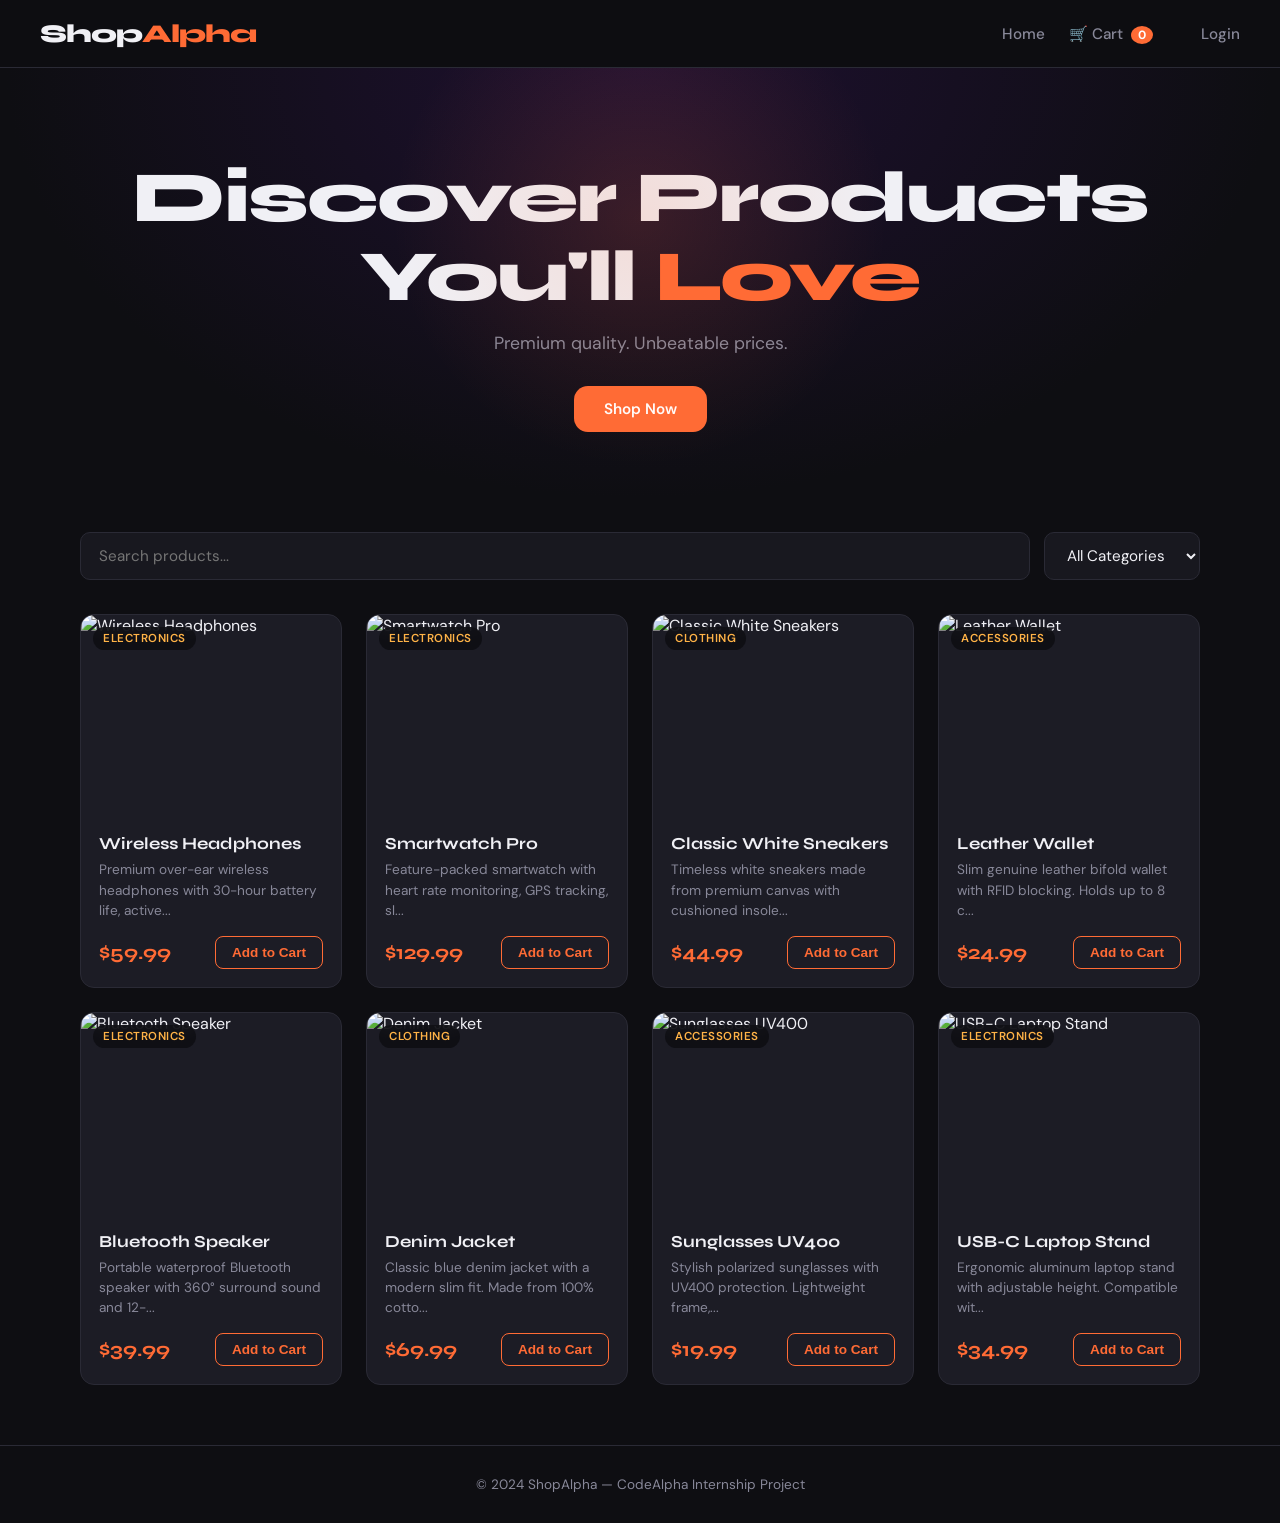
==== index.html @ 5229784b "TASK1" ====
<!DOCTYPE html>
<html lang="en">
<head>
  <meta charset="UTF-8" />
  <meta name="viewport" content="width=device-width, initial-scale=1.0"/>
  <title>ShopAlpha — Store</title>
  <link rel="stylesheet" href="style.css" />
</head>
<body>

  <nav class="navbar">
  <div class="logo">Shop<span>Alpha</span></div>
  <div class="nav-links">
    <a href="index.html">Home</a>
    <a href="cart.html">🛒 Cart <span class="cart-count" id="cartCount">0</span></a>
    <span id="userGreeting" style="color:#888899;font-size:0.9rem;"></span>
    <a href="auth.html" id="authLink">Login</a>
  </div>
</nav>

  <section class="hero">
    <h1>Discover Products<br/>You'll <span>Love</span></h1>
    <p>Premium quality. Unbeatable prices.</p>
    <a href="#products" class="btn">Shop Now</a>
  </section>

  <section class="controls" id="products">
    <input type="text" id="searchInput" placeholder="Search products..." oninput="filterProducts()" />
    <select id="categoryFilter" onchange="filterProducts()">
      <option value="all">All Categories</option>
      <option value="electronics">Electronics</option>
      <option value="clothing">Clothing</option>
      <option value="accessories">Accessories</option>
    </select>
  </section>

  <section class="product-grid" id="productGrid"></section>

  <div class="toast" id="toast">Item added to cart!</div>

  <footer><p>© 2024 ShopAlpha — CodeAlpha Internship Project</p></footer>

  <script src="products.js"></script>
  <script src="script.js"></script>
  <script>renderProducts(products);</script>
  <script src="products.js"></script>
  <script src="script.js"></script>
  <script>renderProducts(products);</script>
  
  <script>
    const loggedInUser = JSON.parse(localStorage.getItem("loggedInUser"));
    if (loggedInUser) {
      document.getElementById("userGreeting").textContent = "Hi, " + loggedInUser.name + "!";
      document.getElementById("authLink").textContent = "Logout";
      document.getElementById("authLink").href = "#";
      document.getElementById("authLink").onclick = () => {
        localStorage.removeItem("loggedInUser");
        window.location.reload();
      };
    }
  </script>
</body>
</html>
</body>
</html>
---- style.css ----
@import url('https://fonts.googleapis.com/css2?family=Syne:wght@400;600;700;800&family=DM+Sans:wght@300;400;500&display=swap');

*, *::before, *::after { box-sizing: border-box; margin: 0; padding: 0; }

:root {
  --bg: #0e0e12;
  --surface: #18181f;
  --border: #2a2a35;
  --accent: #ff6b35;
  --accent2: #ffb347;
  --text: #f0f0f5;
  --muted: #888899;
  --card-bg: #1c1c25;
  --radius: 14px;
  --font-head: 'Syne', sans-serif;
  --font-body: 'DM Sans', sans-serif;
}

body {
  background: var(--bg);
  color: var(--text);
  font-family: var(--font-body);
  min-height: 100vh;
}

.navbar {
  display: flex;
  justify-content: space-between;
  align-items: center;
  padding: 18px 40px;
  background: rgba(14,14,18,0.95);
  backdrop-filter: blur(12px);
  border-bottom: 1px solid var(--border);
  position: sticky;
  top: 0;
  z-index: 100;
}

.logo {
  font-family: var(--font-head);
  font-size: 1.6rem;
  font-weight: 800;
  color: var(--text);
  letter-spacing: -1px;
}
.logo span { color: var(--accent); }

.nav-links { display: flex; gap: 24px; align-items: center; }
.nav-links a {
  color: var(--muted);
  text-decoration: none;
  font-weight: 500;
  font-size: 0.95rem;
  transition: color 0.2s;
}
.nav-links a:hover, .nav-links a.active { color: var(--text); }

.cart-count {
  background: var(--accent);
  color: #fff;
  border-radius: 50%;
  padding: 1px 7px;
  font-size: 0.75rem;
  font-weight: 700;
  margin-left: 4px;
}

.hero {
  text-align: center;
  padding: 90px 20px 70px;
  background: radial-gradient(ellipse at top, #1e1030 0%, var(--bg) 70%);
  position: relative;
  overflow: hidden;
}
.hero::before {
  content: '';
  position: absolute;
  width: 500px; height: 500px;
  background: radial-gradient(circle, rgba(255,107,53,0.15) 0%, transparent 70%);
  top: -100px; left: 50%; transform: translateX(-50%);
  pointer-events: none;
}

.hero h1 {
  font-family: var(--font-head);
  font-size: clamp(2.5rem, 6vw, 4.5rem);
  font-weight: 800;
  line-height: 1.1;
  letter-spacing: -2px;
  margin-bottom: 16px;
}
.hero h1 span { color: var(--accent); }
.hero p { color: var(--muted); font-size: 1.1rem; margin-bottom: 32px; }

.btn {
  display: inline-block;
  padding: 13px 30px;
  background: var(--accent);
  color: #fff;
  border: none;
  border-radius: var(--radius);
  font-family: var(--font-body);
  font-size: 0.95rem;
  font-weight: 600;
  cursor: pointer;
  text-decoration: none;
  transition: background 0.2s, transform 0.1s;
}
.btn:hover { background: #e85a25; transform: translateY(-1px); }
.btn:active { transform: translateY(0); }

.btn-outline {
  background: transparent;
  border: 2px solid var(--accent);
  color: var(--accent);
}
.btn-outline:hover { background: var(--accent); color: #fff; }
.btn-danger { background: #c0392b; }
.btn-danger:hover { background: #a93226; }

.controls {
  display: flex;
  gap: 14px;
  padding: 30px 40px 10px;
  max-width: 1200px;
  margin: 0 auto;
}

.controls input, .controls select {
  padding: 12px 18px;
  border: 1px solid var(--border);
  background: var(--surface);
  color: var(--text);
  border-radius: 10px;
  font-size: 0.95rem;
  font-family: var(--font-body);
  outline: none;
  transition: border-color 0.2s;
}
.controls input { flex: 1; }
.controls input:focus, .controls select:focus { border-color: var(--accent); }

.product-grid {
  display: grid;
  grid-template-columns: repeat(auto-fill, minmax(260px, 1fr));
  gap: 24px;
  padding: 24px 40px 60px;
  max-width: 1200px;
  margin: 0 auto;
}

.product-card {
  background: var(--card-bg);
  border: 1px solid var(--border);
  border-radius: var(--radius);
  overflow: hidden;
  cursor: pointer;
  transition: transform 0.25s, border-color 0.25s, box-shadow 0.25s;
}
.product-card:hover {
  transform: translateY(-5px);
  border-color: var(--accent);
  box-shadow: 0 12px 40px rgba(255,107,53,0.15);
}

.card-img-wrap { position: relative; height: 200px; overflow: hidden; }
.card-img-wrap img {
  width: 100%; height: 100%;
  object-fit: cover;
  transition: transform 0.4s;
}
.product-card:hover .card-img-wrap img { transform: scale(1.06); }

.category-tag {
  position: absolute;
  top: 12px; left: 12px;
  background: rgba(14,14,18,0.85);
  color: var(--accent2);
  font-size: 0.72rem;
  font-weight: 600;
  text-transform: uppercase;
  letter-spacing: 0.5px;
  padding: 4px 10px;
  border-radius: 20px;
  backdrop-filter: blur(6px);
}

.card-body { padding: 18px; }
.card-body h3 {
  font-family: var(--font-head);
  font-size: 1.05rem;
  font-weight: 700;
  margin-bottom: 6px;
}
.card-desc { color: var(--muted); font-size: 0.85rem; line-height: 1.5; margin-bottom: 14px; }

.card-footer { display: flex; justify-content: space-between; align-items: center; }
.price { font-family: var(--font-head); font-size: 1.25rem; font-weight: 700; color: var(--accent); }

.add-btn {
  padding: 8px 16px;
  background: transparent;
  border: 1.5px solid var(--accent);
  color: var(--accent);
  border-radius: 8px;
  font-size: 0.85rem;
  font-weight: 600;
  cursor: pointer;
  transition: all 0.2s;
}
.add-btn:hover { background: var(--accent); color: #fff; }

.product-detail { max-width: 900px; margin: 60px auto; padding: 0 30px; }
.detail-card {
  display: grid;
  grid-template-columns: 1fr 1fr;
  gap: 40px;
  background: var(--card-bg);
  border: 1px solid var(--border);
  border-radius: 20px;
  overflow: hidden;
}
.detail-img-wrap img { width: 100%; height: 100%; object-fit: cover; min-height: 360px; }
.detail-info { padding: 40px 40px 40px 10px; display: flex; flex-direction: column; gap: 14px; }

.badge {
  display: inline-block;
  background: rgba(255,107,53,0.15);
  color: var(--accent);
  padding: 4px 12px;
  border-radius: 20px;
  font-size: 0.78rem;
  text-transform: uppercase;
  font-weight: 600;
  letter-spacing: 0.5px;
  width: fit-content;
}
.detail-info h1 { font-family: var(--font-head); font-size: 1.8rem; font-weight: 800; letter-spacing: -0.5px; }
.detail-desc { color: var(--muted); line-height: 1.7; font-size: 0.95rem; }
.detail-price { font-family: var(--font-head); font-size: 2rem; font-weight: 800; color: var(--accent); }
.qty-row { display: flex; align-items: center; gap: 12px; font-size: 0.95rem; color: var(--muted); }
.qty-row input {
  width: 70px; padding: 8px;
  background: var(--surface);
  border: 1px solid var(--border);
  color: var(--text);
  border-radius: 8px;
  font-size: 1rem;
  text-align: center;
}

.cart-section { max-width: 800px; margin: 50px auto; padding: 0 30px; }
.cart-section h2 { font-family: var(--font-head); font-size: 1.8rem; margin-bottom: 24px; font-weight: 800; }

.cart-list { display: flex; flex-direction: column; gap: 16px; }
.cart-item {
  display: flex; align-items: center; gap: 18px;
  background: var(--card-bg);
  border: 1px solid var(--border);
  border-radius: var(--radius);
  padding: 16px;
}
.cart-item img { width: 80px; height: 80px; object-fit: cover; border-radius: 10px; }
.cart-item-info { flex: 1; }
.cart-item-info h3 { font-size: 1rem; font-weight: 600; margin-bottom: 4px; }
.cart-item-info p { color: var(--muted); font-size: 0.9rem; }
.cart-item-actions { display: flex; align-items: center; gap: 14px; }
.subtotal { font-family: var(--font-head); font-size: 1.1rem; color: var(--accent); font-weight: 700; }

.remove-btn {
  background: transparent;
  border: 1px solid #c0392b;
  color: #c0392b;
  width: 32px; height: 32px;
  border-radius: 50%;
  cursor: pointer;
  font-size: 0.85rem;
  transition: all 0.2s;
}
.remove-btn:hover { background: #c0392b; color: #fff; }

.cart-total {
  display: flex; justify-content: space-between; align-items: center;
  padding: 20px 0;
  font-size: 1.2rem;
  border-top: 1px solid var(--border);
  margin-top: 20px;
}
.cart-total strong { font-family: var(--font-head); font-size: 1.5rem; color: var(--accent); }

.empty-cart { text-align: center; padding: 60px 20px; }
.empty-cart p { font-size: 1.2rem; color: var(--muted); margin-bottom: 20px; }

.order-form { max-width: 800px; margin: 40px auto; padding: 0 30px 60px; }
.order-form h2 { font-family: var(--font-head); font-size: 1.6rem; font-weight: 800; margin-bottom: 24px; }
.form-group { margin-bottom: 18px; }
.form-group label { display: block; margin-bottom: 6px; font-size: 0.9rem; color: var(--muted); }
.form-group input, .form-group textarea, .form-group select {
  width: 100%; padding: 12px 16px;
  background: var(--surface);
  border: 1px solid var(--border);
  color: var(--text);
  border-radius: 10px;
  font-size: 0.95rem;
  font-family: var(--font-body);
  outline: none;
  transition: border-color 0.2s;
}
.form-group input:focus, .form-group textarea:focus, .form-group select:focus { border-color: var(--accent); }
.form-group textarea { height: 90px; resize: vertical; }

.order-success {
  position: fixed; inset: 0;
  background: rgba(0,0,0,0.85);
  display: flex; align-items: center; justify-content: center;
  z-index: 200;
}
.success-card {
  background: var(--card-bg);
  border: 1px solid var(--accent);
  border-radius: 20px;
  padding: 50px;
  text-align: center;
  max-width: 480px;
}
.success-icon { font-size: 3rem; margin-bottom: 16px; }
.success-card h2 { font-family: var(--font-head); font-size: 1.6rem; margin-bottom: 12px; }
.success-card p { color: var(--muted); margin-bottom: 24px; line-height: 1.6; }

.toast {
  position: fixed; bottom: 30px; right: 30px;
  background: var(--accent); color: #fff;
  padding: 14px 24px; border-radius: 10px;
  font-weight: 600; font-size: 0.9rem;
  opacity: 0; transform: translateY(20px);
  transition: all 0.3s; pointer-events: none; z-index: 999;
}
.toast.show { opacity: 1; transform: translateY(0); }

.no-results { text-align: center; color: var(--muted); padding: 60px; font-size: 1.1rem; grid-column: 1 / -1; }

footer { text-align: center; padding: 30px; border-top: 1px solid var(--border); color: var(--muted); font-size: 0.85rem; }

@media (max-width: 768px) {
  .navbar { padding: 14px 20px; }
  .controls { padding: 20px 16px 0; flex-direction: column; }
  .product-grid { padding: 20px 16px 40px; }
  .detail-card { grid-template-columns: 1fr; }
  .detail-info { padding: 20px; }
  .cart-section, .order-form { padding: 0 16px; }
}
/* ── AUTH ── */
.auth-section {
  display: flex;
  justify-content: center;
  align-items: center;
  padding: 60px 20px;
  min-height: 80vh;
}
.auth-card {
  background: var(--card-bg);
  border: 1px solid var(--border);
  border-radius: 20px;
  padding: 40px;
  width: 100%;
  max-width: 420px;
}
.auth-tabs {
  display: flex;
  margin-bottom: 30px;
  background: var(--surface);
  border-radius: 10px;
  padding: 4px;
}
.tab-btn {
  flex: 1;
  padding: 10px;
  border: none;
  background: transparent;
  color: var(--muted);
  font-family: var(--font-body);
  font-size: 0.95rem;
  font-weight: 600;
  cursor: pointer;
  border-radius: 8px;
  transition: all 0.2s;
}
.tab-btn.active { background: var(--accent); color: #fff; }

.auth-card h2 {
  font-family: var(--font-head);
  font-size: 1.6rem;
  font-weight: 800;
  margin-bottom: 6px;
}
.auth-sub { color: var(--muted); font-size: 0.9rem; margin-bottom: 24px; }
.auth-switch { text-align: center; margin-top: 16px; color: var(--muted); font-size: 0.9rem; }
.auth-switch a { color: var(--accent); cursor: pointer; font-weight: 600; }

.auth-error {
  background: rgba(192,57,43,0.15);
  border: 1px solid #c0392b;
  color: #e74c3c;
  padding: 10px 14px;
  border-radius: 8px;
  font-size: 0.88rem;
  margin-bottom: 14px;
}
.auth-success {
  background: rgba(39,174,96,0.15);
  border: 1px solid #27ae60;
  color: #2ecc71;
  padding: 10px 14px;
  border-radius: 8px;
  font-size: 0.88rem;
  margin-bottom: 14px;
}
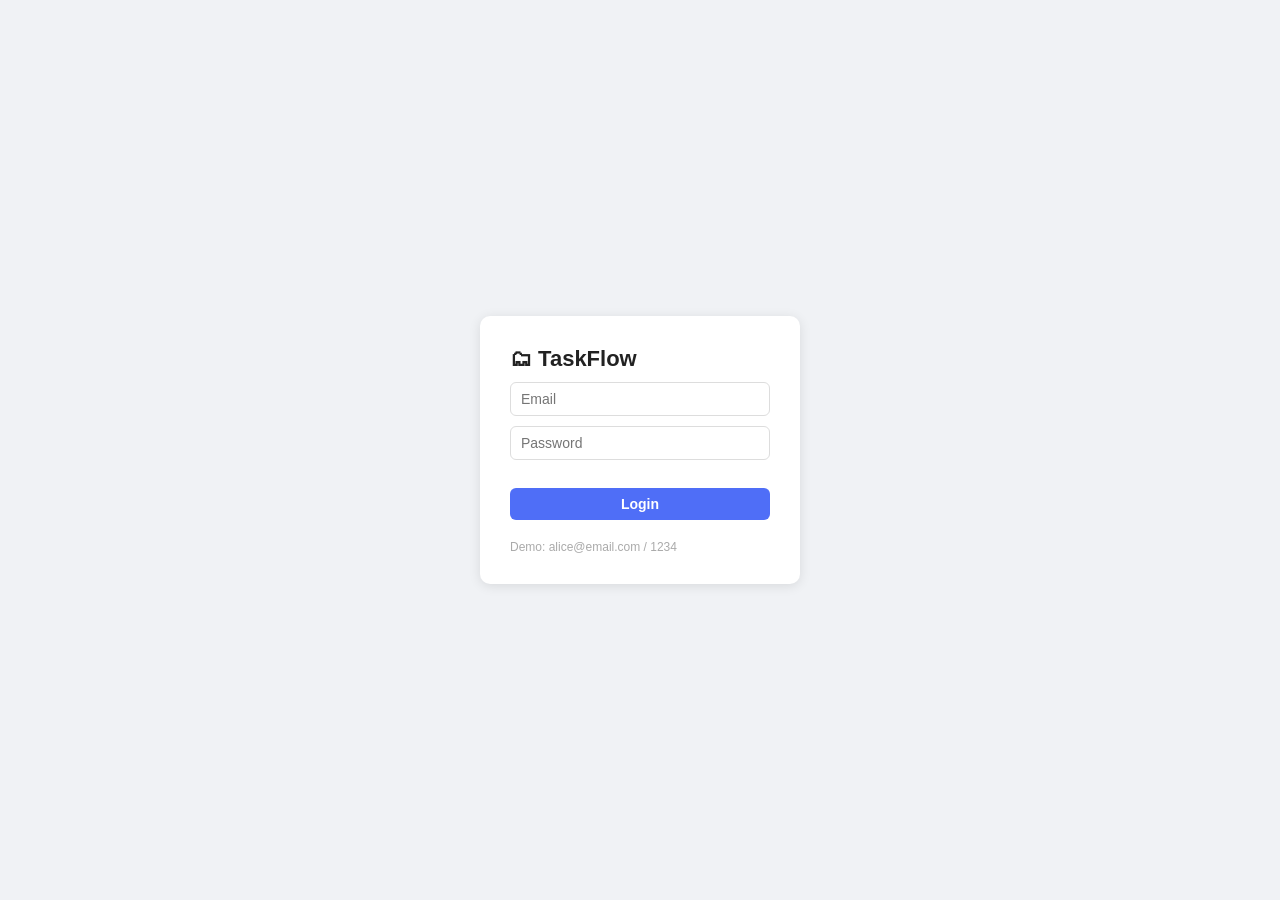
==== commit 83cb368b: "TASK 2" ====
--- a/index.html
+++ b/index.html
@@ -3,63 +3,130 @@
 <head>
   <meta charset="UTF-8" />
   <meta name="viewport" content="width=device-width, initial-scale=1.0"/>
-  <title>ShopAlpha — Store</title>
+  <title>TaskFlow</title>
   <link rel="stylesheet" href="style.css" />
 </head>
 <body>
 
-  <nav class="navbar">
-  <div class="logo">Shop<span>Alpha</span></div>
-  <div class="nav-links">
-    <a href="index.html">Home</a>
-    <a href="cart.html">🛒 Cart <span class="cart-count" id="cartCount">0</span></a>
-    <span id="userGreeting" style="color:#888899;font-size:0.9rem;"></span>
-    <a href="auth.html" id="authLink">Login</a>
+  <!-- LOGIN PAGE -->
+  <div id="loginPage" class="page">
+    <div class="card">
+      <h2>🗂 TaskFlow</h2>
+      <input id="loginEmail" type="email" placeholder="Email" />
+      <input id="loginPassword" type="password" placeholder="Password" />
+      <p id="loginError" class="error"></p>
+      <button onclick="login()">Login</button>
+      <p class="small">Demo: alice@email.com / 1234</p>
+    </div>
   </div>
-</nav>
 
-  <section class="hero">
-    <h1>Discover Products<br/>You'll <span>Love</span></h1>
-    <p>Premium quality. Unbeatable prices.</p>
-    <a href="#products" class="btn">Shop Now</a>
-  </section>
+  <!-- PROJECTS PAGE -->
+  <div id="projectsPage" class="page hidden">
+    <nav>
+      <span>🗂 TaskFlow</span>
+      <div>
+        <button onclick="toggleNotifs()">🔔 <span id="notifCount"></span></button>
+        <span id="navUser"></span>
+        <button onclick="logout()">Logout</button>
+      </div>
+    </nav>
+    <div id="notifBox" class="notif-box hidden"></div>
+    <div class="container">
+      <div class="row">
+        <h2>My Projects</h2>
+        <button onclick="showProjectForm()">+ New Project</button>
+      </div>
+      <div id="newProjectForm" class="hidden">
+        <input id="newProjectName" placeholder="Project name" />
+        <button onclick="createProject()">Create</button>
+        <button onclick="hideProjectForm()">Cancel</button>
+      </div>
+      <div id="projectList"></div>
+    </div>
+  </div>
 
-  <section class="controls" id="products">
-    <input type="text" id="searchInput" placeholder="Search products..." oninput="filterProducts()" />
-    <select id="categoryFilter" onchange="filterProducts()">
-      <option value="all">All Categories</option>
-      <option value="electronics">Electronics</option>
-      <option value="clothing">Clothing</option>
-      <option value="accessories">Accessories</option>
-    </select>
-  </section>
+  <!-- BOARD PAGE -->
+  <div id="boardPage" class="page hidden">
+    <nav>
+      <span onclick="goToProjects()" style="cursor:pointer">🗂 TaskFlow</span>
+      <div>
+        <span id="boardProjectName"></span>
+        <button onclick="toggleNotifs()">🔔 <span id="notifCount2"></span></button>
+        <span id="navUser2"></span>
+        <button onclick="logout()">Logout</button>
+      </div>
+    </nav>
+    <div id="notifBox2" class="notif-box hidden"></div>
+    <div class="container">
+      <div class="row" style="margin-bottom:12px">
+        <span id="membersList" class="tag"></span>
+        <button onclick="toggleInvite()">+ Invite</button>
+      </div>
+      <div id="inviteForm" class="hidden row">
+        <input id="inviteEmail" placeholder="User email" />
+        <button onclick="inviteMember()">Add</button>
+        <span id="inviteMsg"></span>
+      </div>
+      <div class="board">
+        <div class="column">
+          <div class="col-header">📋 TODO <span id="count-todo"></span></div>
+          <div id="tasks-todo" class="task-list"></div>
+          <button onclick="showAddTask('todo')">+ Add Task</button>
+          <div id="form-todo" class="hidden add-task-form">
+            <input id="title-todo" placeholder="Task title" />
+            <select id="assign-todo"></select>
+            <button onclick="addTask('todo')">Add</button>
+            <button onclick="hideAddTask('todo')">Cancel</button>
+          </div>
+        </div>
+        <div class="column">
+          <div class="col-header">🔄 IN PROGRESS <span id="count-in-progress"></span></div>
+          <div id="tasks-in-progress" class="task-list"></div>
+          <button onclick="showAddTask('in-progress')">+ Add Task</button>
+          <div id="form-in-progress" class="hidden add-task-form">
+            <input id="title-in-progress" placeholder="Task title" />
+            <select id="assign-in-progress"></select>
+            <button onclick="addTask('in-progress')">Add</button>
+            <button onclick="hideAddTask('in-progress')">Cancel</button>
+          </div>
+        </div>
+        <div class="column">
+          <div class="col-header">✅ DONE <span id="count-done"></span></div>
+          <div id="tasks-done" class="task-list"></div>
+          <button onclick="showAddTask('done')">+ Add Task</button>
+          <div id="form-done" class="hidden add-task-form">
+            <input id="title-done" placeholder="Task title" />
+            <select id="assign-done"></select>
+            <button onclick="addTask('done')">Add</button>
+            <button onclick="hideAddTask('done')">Cancel</button>
+          </div>
+        </div>
+      </div>
+    </div>
+  </div>
 
-  <section class="product-grid" id="productGrid"></section>
+  <!-- TASK MODAL -->
+  <div id="taskModal" class="overlay hidden" onclick="closeModal()">
+    <div class="modal" onclick="event.stopPropagation()">
+      <div class="row">
+        <h3 id="modalTitle"></h3>
+        <button onclick="closeModal()">✕</button>
+      </div>
+      <p><strong>Assigned to:</strong> <span id="modalAssignee"></span></p>
+      <p><strong>Status:</strong> <span id="modalStatus"></span></p>
+      <div>
+        <strong>Move to:</strong>
+        <div id="moveButtons" class="row" style="margin-top:6px"></div>
+      </div>
+      <hr/>
+      <h4>💬 Comments</h4>
+      <div id="commentList"></div>
+      <textarea id="commentText" placeholder="Write a comment..."></textarea>
+      <button onclick="postComment()">Post Comment</button>
+    </div>
+  </div>
 
-  <div class="toast" id="toast">Item added to cart!</div>
-
-  <footer><p>© 2024 ShopAlpha — CodeAlpha Internship Project</p></footer>
-
-  <script src="products.js"></script>
-  <script src="script.js"></script>
-  <script>renderProducts(products);</script>
-  <script src="products.js"></script>
-  <script src="script.js"></script>
-  <script>renderProducts(products);</script>
-  
-  <script>
-    const loggedInUser = JSON.parse(localStorage.getItem("loggedInUser"));
-    if (loggedInUser) {
-      document.getElementById("userGreeting").textContent = "Hi, " + loggedInUser.name + "!";
-      document.getElementById("authLink").textContent = "Logout";
-      document.getElementById("authLink").href = "#";
-      document.getElementById("authLink").onclick = () => {
-        localStorage.removeItem("loggedInUser");
-        window.location.reload();
-      };
-    }
-  </script>
-</body>
-</html>
+  <script src="data.js"></script>
+  <script src="app.js"></script>
 </body>
 </html>
--- a/style.css
+++ b/style.css
@@ -1,417 +1,60 @@
-@import url('https://fonts.googleapis.com/css2?family=Syne:wght@400;600;700;800&family=DM+Sans:wght@300;400;500&display=swap');
+* { box-sizing: border-box; margin: 0; padding: 0; }
 
-*, *::before, *::after { box-sizing: border-box; margin: 0; padding: 0; }
+body { font-family: sans-serif; background: #f0f2f5; color: #222; }
 
-:root {
-  --bg: #0e0e12;
-  --surface: #18181f;
-  --border: #2a2a35;
-  --accent: #ff6b35;
-  --accent2: #ffb347;
-  --text: #f0f0f5;
-  --muted: #888899;
-  --card-bg: #1c1c25;
-  --radius: 14px;
-  --font-head: 'Syne', sans-serif;
-  --font-body: 'DM Sans', sans-serif;
-}
+.hidden { display: none !important; }
+.page { min-height: 100vh; }
+.row { display: flex; align-items: center; gap: 10px; flex-wrap: wrap; }
+.error { color: red; font-size: 13px; margin: 4px 0; }
+.small { font-size: 12px; color: #aaa; margin-top: 10px; }
+.tag { background: #e8eafc; color: #4f6ef7; padding: 4px 12px; border-radius: 20px; font-size: 13px; font-weight: 600; }
 
-body {
-  background: var(--bg);
-  color: var(--text);
-  font-family: var(--font-body);
-  min-height: 100vh;
-}
+#loginPage { display: flex; align-items: center; justify-content: center; min-height: 100vh; }
 
-.navbar {
-  display: flex;
-  justify-content: space-between;
-  align-items: center;
-  padding: 18px 40px;
-  background: rgba(14,14,18,0.95);
-  backdrop-filter: blur(12px);
-  border-bottom: 1px solid var(--border);
-  position: sticky;
-  top: 0;
-  z-index: 100;
-}
+.card { background: #fff; border-radius: 10px; padding: 30px; width: 320px; box-shadow: 0 2px 12px rgba(0,0,0,0.1); display: flex; flex-direction: column; gap: 10px; }
+.card h2 { font-size: 22px; }
 
-.logo {
-  font-family: var(--font-head);
-  font-size: 1.6rem;
-  font-weight: 800;
-  color: var(--text);
-  letter-spacing: -1px;
-}
-.logo span { color: var(--accent); }
+input, select, textarea { width: 100%; padding: 8px 10px; border: 1px solid #ddd; border-radius: 6px; font-size: 14px; }
+textarea { height: 70px; resize: vertical; margin-top: 8px; }
 
-.nav-links { display: flex; gap: 24px; align-items: center; }
-.nav-links a {
-  color: var(--muted);
-  text-decoration: none;
-  font-weight: 500;
-  font-size: 0.95rem;
-  transition: color 0.2s;
-}
-.nav-links a:hover, .nav-links a.active { color: var(--text); }
+button { padding: 8px 16px; border-radius: 6px; border: none; cursor: pointer; font-size: 14px; font-weight: 600; background: #4f6ef7; color: #fff; }
+button:hover { background: #3a5de0; }
 
-.cart-count {
-  background: var(--accent);
-  color: #fff;
-  border-radius: 50%;
-  padding: 1px 7px;
-  font-size: 0.75rem;
-  font-weight: 700;
-  margin-left: 4px;
-}
+nav { background: #4f6ef7; color: #fff; padding: 12px 24px; display: flex; align-items: center; justify-content: space-between; }
+nav span { font-weight: 700; font-size: 18px; }
+nav div { display: flex; align-items: center; gap: 10px; }
+nav button { background: rgba(255,255,255,0.2); color: #fff; border: none; }
+nav button:hover { background: rgba(255,255,255,0.35); }
 
-.hero {
-  text-align: center;
-  padding: 90px 20px 70px;
-  background: radial-gradient(ellipse at top, #1e1030 0%, var(--bg) 70%);
-  position: relative;
-  overflow: hidden;
-}
-.hero::before {
-  content: '';
-  position: absolute;
-  width: 500px; height: 500px;
-  background: radial-gradient(circle, rgba(255,107,53,0.15) 0%, transparent 70%);
-  top: -100px; left: 50%; transform: translateX(-50%);
-  pointer-events: none;
-}
+.notif-box { background: #fff; border: 1px solid #ddd; border-radius: 8px; padding: 12px; margin: 8px 24px; max-width: 300px; box-shadow: 0 4px 12px rgba(0,0,0,0.1); }
+.notif-item { font-size: 13px; padding: 6px 0; border-bottom: 1px solid #f0f0f0; }
 
-.hero h1 {
-  font-family: var(--font-head);
-  font-size: clamp(2.5rem, 6vw, 4.5rem);
-  font-weight: 800;
-  line-height: 1.1;
-  letter-spacing: -2px;
-  margin-bottom: 16px;
-}
-.hero h1 span { color: var(--accent); }
-.hero p { color: var(--muted); font-size: 1.1rem; margin-bottom: 32px; }
+.container { padding: 24px; max-width: 1000px; margin: 0 auto; }
 
-.btn {
-  display: inline-block;
-  padding: 13px 30px;
-  background: var(--accent);
-  color: #fff;
-  border: none;
-  border-radius: var(--radius);
-  font-family: var(--font-body);
-  font-size: 0.95rem;
-  font-weight: 600;
-  cursor: pointer;
-  text-decoration: none;
-  transition: background 0.2s, transform 0.1s;
-}
-.btn:hover { background: #e85a25; transform: translateY(-1px); }
-.btn:active { transform: translateY(0); }
+.project-card { background: #fff; border-radius: 8px; padding: 16px; margin-bottom: 12px; cursor: pointer; box-shadow: 0 1px 4px rgba(0,0,0,0.08); display: flex; align-items: center; gap: 12px; }
+.project-card:hover { background: #f7f8ff; }
+.project-card h3 { font-size: 16px; margin-bottom: 4px; }
+.project-card p { font-size: 12px; color: #888; }
 
-.btn-outline {
-  background: transparent;
-  border: 2px solid var(--accent);
-  color: var(--accent);
-}
-.btn-outline:hover { background: var(--accent); color: #fff; }
-.btn-danger { background: #c0392b; }
-.btn-danger:hover { background: #a93226; }
+.board { display: flex; gap: 16px; overflow-x: auto; padding-bottom: 16px; }
+.column { background: #ebecf0; border-radius: 8px; padding: 12px; min-width: 220px; flex: 0 0 220px; }
+.col-header { font-weight: 700; font-size: 13px; margin-bottom: 10px; color: #555; }
+.task-list { margin-bottom: 8px; }
 
-.controls {
-  display: flex;
-  gap: 14px;
-  padding: 30px 40px 10px;
-  max-width: 1200px;
-  margin: 0 auto;
-}
+.task-card { background: #fff; border-radius: 6px; padding: 10px 12px; margin-bottom: 8px; cursor: pointer; box-shadow: 0 1px 4px rgba(0,0,0,0.08); }
+.task-card:hover { background: #f7f8ff; }
+.task-card h4 { font-size: 14px; margin-bottom: 4px; }
+.task-card p { font-size: 12px; color: #888; }
 
-.controls input, .controls select {
-  padding: 12px 18px;
-  border: 1px solid var(--border);
-  background: var(--surface);
-  color: var(--text);
-  border-radius: 10px;
-  font-size: 0.95rem;
-  font-family: var(--font-body);
-  outline: none;
-  transition: border-color 0.2s;
-}
-.controls input { flex: 1; }
-.controls input:focus, .controls select:focus { border-color: var(--accent); }
+.add-task-form { background: #fff; border-radius: 6px; padding: 10px; margin-top: 8px; display: flex; flex-direction: column; gap: 8px; }
 
-.product-grid {
-  display: grid;
-  grid-template-columns: repeat(auto-fill, minmax(260px, 1fr));
-  gap: 24px;
-  padding: 24px 40px 60px;
-  max-width: 1200px;
-  margin: 0 auto;
-}
+.overlay { position: fixed; inset: 0; background: rgba(0,0,0,0.4); display: flex; align-items: center; justify-content: center; z-index: 100; }
+.modal { background: #fff; border-radius: 12px; padding: 28px; width: 460px; max-height: 80vh; overflow-y: auto; box-shadow: 0 8px 40px rgba(0,0,0,0.2); display: flex; flex-direction: column; gap: 12px; }
+.modal h3 { font-size: 18px; }
+.modal hr { border: none; border-top: 1px solid #eee; }
 
-.product-card {
-  background: var(--card-bg);
-  border: 1px solid var(--border);
-  border-radius: var(--radius);
-  overflow: hidden;
-  cursor: pointer;
-  transition: transform 0.25s, border-color 0.25s, box-shadow 0.25s;
-}
-.product-card:hover {
-  transform: translateY(-5px);
-  border-color: var(--accent);
-  box-shadow: 0 12px 40px rgba(255,107,53,0.15);
-}
+.comment-box { background: #f7f8fc; border-radius: 8px; padding: 10px 12px; margin-bottom: 8px; }
+.comment-box .comment-header { display: flex; justify-content: space-between; margin-bottom: 4px; font-size: 13px; }
+.comment-box p { font-size: 13px; }
 
-.card-img-wrap { position: relative; height: 200px; overflow: hidden; }
-.card-img-wrap img {
-  width: 100%; height: 100%;
-  object-fit: cover;
-  transition: transform 0.4s;
-}
-.product-card:hover .card-img-wrap img { transform: scale(1.06); }
-
-.category-tag {
-  position: absolute;
-  top: 12px; left: 12px;
-  background: rgba(14,14,18,0.85);
-  color: var(--accent2);
-  font-size: 0.72rem;
-  font-weight: 600;
-  text-transform: uppercase;
-  letter-spacing: 0.5px;
-  padding: 4px 10px;
-  border-radius: 20px;
-  backdrop-filter: blur(6px);
-}
-
-.card-body { padding: 18px; }
-.card-body h3 {
-  font-family: var(--font-head);
-  font-size: 1.05rem;
-  font-weight: 700;
-  margin-bottom: 6px;
-}
-.card-desc { color: var(--muted); font-size: 0.85rem; line-height: 1.5; margin-bottom: 14px; }
-
-.card-footer { display: flex; justify-content: space-between; align-items: center; }
-.price { font-family: var(--font-head); font-size: 1.25rem; font-weight: 700; color: var(--accent); }
-
-.add-btn {
-  padding: 8px 16px;
-  background: transparent;
-  border: 1.5px solid var(--accent);
-  color: var(--accent);
-  border-radius: 8px;
-  font-size: 0.85rem;
-  font-weight: 600;
-  cursor: pointer;
-  transition: all 0.2s;
-}
-.add-btn:hover { background: var(--accent); color: #fff; }
-
-.product-detail { max-width: 900px; margin: 60px auto; padding: 0 30px; }
-.detail-card {
-  display: grid;
-  grid-template-columns: 1fr 1fr;
-  gap: 40px;
-  background: var(--card-bg);
-  border: 1px solid var(--border);
-  border-radius: 20px;
-  overflow: hidden;
-}
-.detail-img-wrap img { width: 100%; height: 100%; object-fit: cover; min-height: 360px; }
-.detail-info { padding: 40px 40px 40px 10px; display: flex; flex-direction: column; gap: 14px; }
-
-.badge {
-  display: inline-block;
-  background: rgba(255,107,53,0.15);
-  color: var(--accent);
-  padding: 4px 12px;
-  border-radius: 20px;
-  font-size: 0.78rem;
-  text-transform: uppercase;
-  font-weight: 600;
-  letter-spacing: 0.5px;
-  width: fit-content;
-}
-.detail-info h1 { font-family: var(--font-head); font-size: 1.8rem; font-weight: 800; letter-spacing: -0.5px; }
-.detail-desc { color: var(--muted); line-height: 1.7; font-size: 0.95rem; }
-.detail-price { font-family: var(--font-head); font-size: 2rem; font-weight: 800; color: var(--accent); }
-.qty-row { display: flex; align-items: center; gap: 12px; font-size: 0.95rem; color: var(--muted); }
-.qty-row input {
-  width: 70px; padding: 8px;
-  background: var(--surface);
-  border: 1px solid var(--border);
-  color: var(--text);
-  border-radius: 8px;
-  font-size: 1rem;
-  text-align: center;
-}
-
-.cart-section { max-width: 800px; margin: 50px auto; padding: 0 30px; }
-.cart-section h2 { font-family: var(--font-head); font-size: 1.8rem; margin-bottom: 24px; font-weight: 800; }
-
-.cart-list { display: flex; flex-direction: column; gap: 16px; }
-.cart-item {
-  display: flex; align-items: center; gap: 18px;
-  background: var(--card-bg);
-  border: 1px solid var(--border);
-  border-radius: var(--radius);
-  padding: 16px;
-}
-.cart-item img { width: 80px; height: 80px; object-fit: cover; border-radius: 10px; }
-.cart-item-info { flex: 1; }
-.cart-item-info h3 { font-size: 1rem; font-weight: 600; margin-bottom: 4px; }
-.cart-item-info p { color: var(--muted); font-size: 0.9rem; }
-.cart-item-actions { display: flex; align-items: center; gap: 14px; }
-.subtotal { font-family: var(--font-head); font-size: 1.1rem; color: var(--accent); font-weight: 700; }
-
-.remove-btn {
-  background: transparent;
-  border: 1px solid #c0392b;
-  color: #c0392b;
-  width: 32px; height: 32px;
-  border-radius: 50%;
-  cursor: pointer;
-  font-size: 0.85rem;
-  transition: all 0.2s;
-}
-.remove-btn:hover { background: #c0392b; color: #fff; }
-
-.cart-total {
-  display: flex; justify-content: space-between; align-items: center;
-  padding: 20px 0;
-  font-size: 1.2rem;
-  border-top: 1px solid var(--border);
-  margin-top: 20px;
-}
-.cart-total strong { font-family: var(--font-head); font-size: 1.5rem; color: var(--accent); }
-
-.empty-cart { text-align: center; padding: 60px 20px; }
-.empty-cart p { font-size: 1.2rem; color: var(--muted); margin-bottom: 20px; }
-
-.order-form { max-width: 800px; margin: 40px auto; padding: 0 30px 60px; }
-.order-form h2 { font-family: var(--font-head); font-size: 1.6rem; font-weight: 800; margin-bottom: 24px; }
-.form-group { margin-bottom: 18px; }
-.form-group label { display: block; margin-bottom: 6px; font-size: 0.9rem; color: var(--muted); }
-.form-group input, .form-group textarea, .form-group select {
-  width: 100%; padding: 12px 16px;
-  background: var(--surface);
-  border: 1px solid var(--border);
-  color: var(--text);
-  border-radius: 10px;
-  font-size: 0.95rem;
-  font-family: var(--font-body);
-  outline: none;
-  transition: border-color 0.2s;
-}
-.form-group input:focus, .form-group textarea:focus, .form-group select:focus { border-color: var(--accent); }
-.form-group textarea { height: 90px; resize: vertical; }
-
-.order-success {
-  position: fixed; inset: 0;
-  background: rgba(0,0,0,0.85);
-  display: flex; align-items: center; justify-content: center;
-  z-index: 200;
-}
-.success-card {
-  background: var(--card-bg);
-  border: 1px solid var(--accent);
-  border-radius: 20px;
-  padding: 50px;
-  text-align: center;
-  max-width: 480px;
-}
-.success-icon { font-size: 3rem; margin-bottom: 16px; }
-.success-card h2 { font-family: var(--font-head); font-size: 1.6rem; margin-bottom: 12px; }
-.success-card p { color: var(--muted); margin-bottom: 24px; line-height: 1.6; }
-
-.toast {
-  position: fixed; bottom: 30px; right: 30px;
-  background: var(--accent); color: #fff;
-  padding: 14px 24px; border-radius: 10px;
-  font-weight: 600; font-size: 0.9rem;
-  opacity: 0; transform: translateY(20px);
-  transition: all 0.3s; pointer-events: none; z-index: 999;
-}
-.toast.show { opacity: 1; transform: translateY(0); }
-
-.no-results { text-align: center; color: var(--muted); padding: 60px; font-size: 1.1rem; grid-column: 1 / -1; }
-
-footer { text-align: center; padding: 30px; border-top: 1px solid var(--border); color: var(--muted); font-size: 0.85rem; }
-
-@media (max-width: 768px) {
-  .navbar { padding: 14px 20px; }
-  .controls { padding: 20px 16px 0; flex-direction: column; }
-  .product-grid { padding: 20px 16px 40px; }
-  .detail-card { grid-template-columns: 1fr; }
-  .detail-info { padding: 20px; }
-  .cart-section, .order-form { padding: 0 16px; }
-}
-/* ── AUTH ── */
-.auth-section {
-  display: flex;
-  justify-content: center;
-  align-items: center;
-  padding: 60px 20px;
-  min-height: 80vh;
-}
-.auth-card {
-  background: var(--card-bg);
-  border: 1px solid var(--border);
-  border-radius: 20px;
-  padding: 40px;
-  width: 100%;
-  max-width: 420px;
-}
-.auth-tabs {
-  display: flex;
-  margin-bottom: 30px;
-  background: var(--surface);
-  border-radius: 10px;
-  padding: 4px;
-}
-.tab-btn {
-  flex: 1;
-  padding: 10px;
-  border: none;
-  background: transparent;
-  color: var(--muted);
-  font-family: var(--font-body);
-  font-size: 0.95rem;
-  font-weight: 600;
-  cursor: pointer;
-  border-radius: 8px;
-  transition: all 0.2s;
-}
-.tab-btn.active { background: var(--accent); color: #fff; }
-
-.auth-card h2 {
-  font-family: var(--font-head);
-  font-size: 1.6rem;
-  font-weight: 800;
-  margin-bottom: 6px;
-}
-.auth-sub { color: var(--muted); font-size: 0.9rem; margin-bottom: 24px; }
-.auth-switch { text-align: center; margin-top: 16px; color: var(--muted); font-size: 0.9rem; }
-.auth-switch a { color: var(--accent); cursor: pointer; font-weight: 600; }
-
-.auth-error {
-  background: rgba(192,57,43,0.15);
-  border: 1px solid #c0392b;
-  color: #e74c3c;
-  padding: 10px 14px;
-  border-radius: 8px;
-  font-size: 0.88rem;
-  margin-bottom: 14px;
-}
-.auth-success {
-  background: rgba(39,174,96,0.15);
-  border: 1px solid #27ae60;
-  color: #2ecc71;
-  padding: 10px 14px;
-  border-radius: 8px;
-  font-size: 0.88rem;
-  margin-bottom: 14px;
-}+.move-btn { padding: 5px 12px; font-size: 12px; border-radius: 20px; border: none; cursor: pointer; font-weight: 600; }
